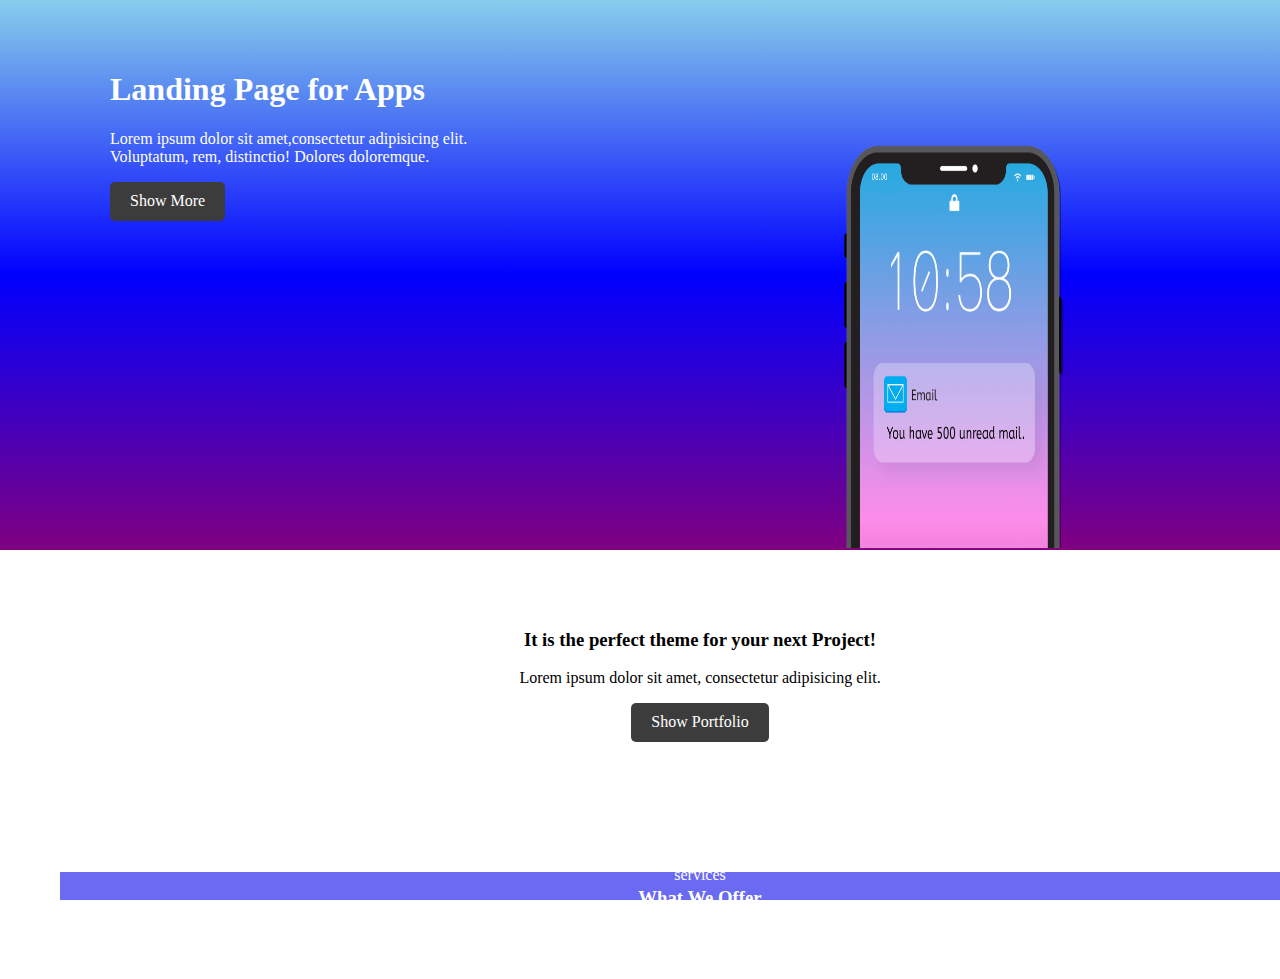
==== index.html @ eab1c582 "pc용부터 만드는 중" ====
<!DOCTYPE html>
<html lang="ko">
<head>
    <meta charset="UTF-8">
    <meta name="viewport" content="width=device-width, initial-scale=1.0">
    <title>Document</title>
    <link href="css/requireCss.css" rel="stylesheet">
    <link href="css/index.css" rel="stylesheet">
</head>
<body>
    <div class="Landing-page">
        <div class="main-page">
            <div style="width:60%">
            <h1>Landing Page for Apps</h1>
            <p>Lorem ipsum dolor sit amet,consectetur adipisicing elit.<br>
                Voluptatum, rem, distinctio! Dolores doloremque.
            </p>
            <button class="btn">Show More</button>
            </div>
            <div class="main-img" style="width:40%">
            <img src="img/iphone.png" width="60%" height="90%">
            </div>
        </div>
        <div class="Landing-project">
            <h3>It is the perfect theme for your next Project!</h3>
            <p>Lorem ipsum dolor sit amet, consectetur adipisicing elit.</p>
            <button class="btn">Show Portfolio</button>
        <div class="Landing-icon">
            <span style="text-align:center; line-height:5px">
                <p>services<h3>What We Offer</h3></p>
            </span>
            <div></div>
            <div></div>
            <div></div>
            <div></div>
        </div>
        <div></div>
        <div></div>
    </div>
</body>
</html>
---- css/requireCss.css ----
/*! normalize.css v8.0.1 | MIT License | github.com/necolas/normalize.css */

/* Document
   ========================================================================== */

/**
 * 1. Correct the line height in all browsers.
 * 2. Prevent adjustments of font size after orientation changes in iOS.
 */

 html {
    line-height: 1.15; /* 1 */
    -webkit-text-size-adjust: 100%; /* 2 */
  }
  
  /* Sections
     ========================================================================== */
  
  /**
   * Remove the margin in all browsers.
   */
  
  body {
    margin: 0;
  }
  
  /**
   * Render the `main` element consistently in IE.
   */
  
  main {
    display: block;
  }
  
  /**
   * Correct the font size and margin on `h1` elements within `section` and
   * `article` contexts in Chrome, Firefox, and Safari.
   */
  
  h1 {
    font-size: 2em;
    margin: 0.67em 0;
  }
  
  /* Grouping content
     ========================================================================== */
  
  /**
   * 1. Add the correct box sizing in Firefox.
   * 2. Show the overflow in Edge and IE.
   */
  
  hr {
    box-sizing: content-box; /* 1 */
    height: 0; /* 1 */
    overflow: visible; /* 2 */
  }
  
  /**
   * 1. Correct the inheritance and scaling of font size in all browsers.
   * 2. Correct the odd `em` font sizing in all browsers.
   */
  
  pre {
    font-family: monospace, monospace; /* 1 */
    font-size: 1em; /* 2 */
  }
  
  /* Text-level semantics
     ========================================================================== */
  
  /**
   * Remove the gray background on active links in IE 10.
   */
  
  a {
    background-color: transparent;
  }
  
  /**
   * 1. Remove the bottom border in Chrome 57-
   * 2. Add the correct text decoration in Chrome, Edge, IE, Opera, and Safari.
   */
  
  abbr[title] {
    border-bottom: none; /* 1 */
    text-decoration: underline; /* 2 */
    text-decoration: underline dotted; /* 2 */
  }
  
  /**
   * Add the correct font weight in Chrome, Edge, and Safari.
   */
  
  b,
  strong {
    font-weight: bolder;
  }
  
  /**
   * 1. Correct the inheritance and scaling of font size in all browsers.
   * 2. Correct the odd `em` font sizing in all browsers.
   */
  
  code,
  kbd,
  samp {
    font-family: monospace, monospace; /* 1 */
    font-size: 1em; /* 2 */
  }
  
  /**
   * Add the correct font size in all browsers.
   */
  
  small {
    font-size: 80%;
  }
  
  /**
   * Prevent `sub` and `sup` elements from affecting the line height in
   * all browsers.
   */
  
  sub,
  sup {
    font-size: 75%;
    line-height: 0;
    position: relative;
    vertical-align: baseline;
  }
  
  sub {
    bottom: -0.25em;
  }
  
  sup {
    top: -0.5em;
  }
  
  /* Embedded content
     ========================================================================== */
  
  /**
   * Remove the border on images inside links in IE 10.
   */
  
  img {
    border-style: none;
  }
  
  /* Forms
     ========================================================================== */
  
  /**
   * 1. Change the font styles in all browsers.
   * 2. Remove the margin in Firefox and Safari.
   */
  
  button,
  input,
  optgroup,
  select,
  textarea {
    font-family: inherit; /* 1 */
    font-size: 100%; /* 1 */
    line-height: 1.15; /* 1 */
    margin: 0; /* 2 */
  }
  
  /**
   * Show the overflow in IE.
   * 1. Show the overflow in Edge.
   */
  
  button,
  input { /* 1 */
    overflow: visible;
  }
  
  /**
   * Remove the inheritance of text transform in Edge, Firefox, and IE.
   * 1. Remove the inheritance of text transform in Firefox.
   */
  
  button,
  select { /* 1 */
    text-transform: none;
  }
  
  /**
   * Correct the inability to style clickable types in iOS and Safari.
   */
  
  button,
  [type="button"],
  [type="reset"],
  [type="submit"] {
    -webkit-appearance: button;
  }
  
  /**
   * Remove the inner border and padding in Firefox.
   */
  
  button::-moz-focus-inner,
  [type="button"]::-moz-focus-inner,
  [type="reset"]::-moz-focus-inner,
  [type="submit"]::-moz-focus-inner {
    border-style: none;
    padding: 0;
  }
  
  /**
   * Restore the focus styles unset by the previous rule.
   */
  
  button:-moz-focusring,
  [type="button"]:-moz-focusring,
  [type="reset"]:-moz-focusring,
  [type="submit"]:-moz-focusring {
    outline: 1px dotted ButtonText;
  }
  
  /**
   * Correct the padding in Firefox.
   */
  
  fieldset {
    padding: 0.35em 0.75em 0.625em;
  }
  
  /**
   * 1. Correct the text wrapping in Edge and IE.
   * 2. Correct the color inheritance from `fieldset` elements in IE.
   * 3. Remove the padding so developers are not caught out when they zero out
   *    `fieldset` elements in all browsers.
   */
  
  legend {
    box-sizing: border-box; /* 1 */
    color: inherit; /* 2 */
    display: table; /* 1 */
    max-width: 100%; /* 1 */
    padding: 0; /* 3 */
    white-space: normal; /* 1 */
  }
  
  /**
   * Add the correct vertical alignment in Chrome, Firefox, and Opera.
   */
  
  progress {
    vertical-align: baseline;
  }
  
  /**
   * Remove the default vertical scrollbar in IE 10+.
   */
  
  textarea {
    overflow: auto;
  }
  
  /**
   * 1. Add the correct box sizing in IE 10.
   * 2. Remove the padding in IE 10.
   */
  
  [type="checkbox"],
  [type="radio"] {
    box-sizing: border-box; /* 1 */
    padding: 0; /* 2 */
  }
  
  /**
   * Correct the cursor style of increment and decrement buttons in Chrome.
   */
  
  [type="number"]::-webkit-inner-spin-button,
  [type="number"]::-webkit-outer-spin-button {
    height: auto;
  }
  
  /**
   * 1. Correct the odd appearance in Chrome and Safari.
   * 2. Correct the outline style in Safari.
   */
  
  [type="search"] {
    -webkit-appearance: textfield; /* 1 */
    outline-offset: -2px; /* 2 */
  }
  
  /**
   * Remove the inner padding in Chrome and Safari on macOS.
   */
  
  [type="search"]::-webkit-search-decoration {
    -webkit-appearance: none;
  }
  
  /**
   * 1. Correct the inability to style clickable types in iOS and Safari.
   * 2. Change font properties to `inherit` in Safari.
   */
  
  ::-webkit-file-upload-button {
    -webkit-appearance: button; /* 1 */
    font: inherit; /* 2 */
  }
  
  /* Interactive
     ========================================================================== */
  
  /*
   * Add the correct display in Edge, IE 10+, and Firefox.
   */
  
  details {
    display: block;
  }
  
  /*
   * Add the correct display in all browsers.
   */
  
  summary {
    display: list-item;
  }
  
  /* Misc
     ========================================================================== */
  
  /**
   * Add the correct display in IE 10+.
   */
  
  template {
    display: none;
  }
  
  /**
   * Add the correct display in IE 10.
   */
  
  [hidden] {
    display: none;
  }
---- css/index.css ----
.Landing-page{
    width:100%;
}
.main-page{
    width:100%;
    height:550px;
    display:flex;
    color:white;
    padding:30px;
    margin:auto;
    box-sizing:border-box;
    background:linear-gradient(skyblue,blue,purple);
}
.main-page > div{
    margin-top:20px;
    margin-left:80px;
}
.btn{
    background:rgb(61, 60, 60);
    color:white;
    padding:10px;
    padding-left:20px;
    padding-right:20px;
    border:none;
    border-radius:5px;
    cursor:pointer;
}
.main-img > img{
    position:relative;
    top:75px;
}
.Landing-project{
    clear:both;
    width:100%;
    margin:auto;
    text-align:center;
    padding:60px;
}
.Landing-icon{
    width:100%;
    margin-top:130px;
    background-color:rgb(106, 106, 243);
    color:white;
}
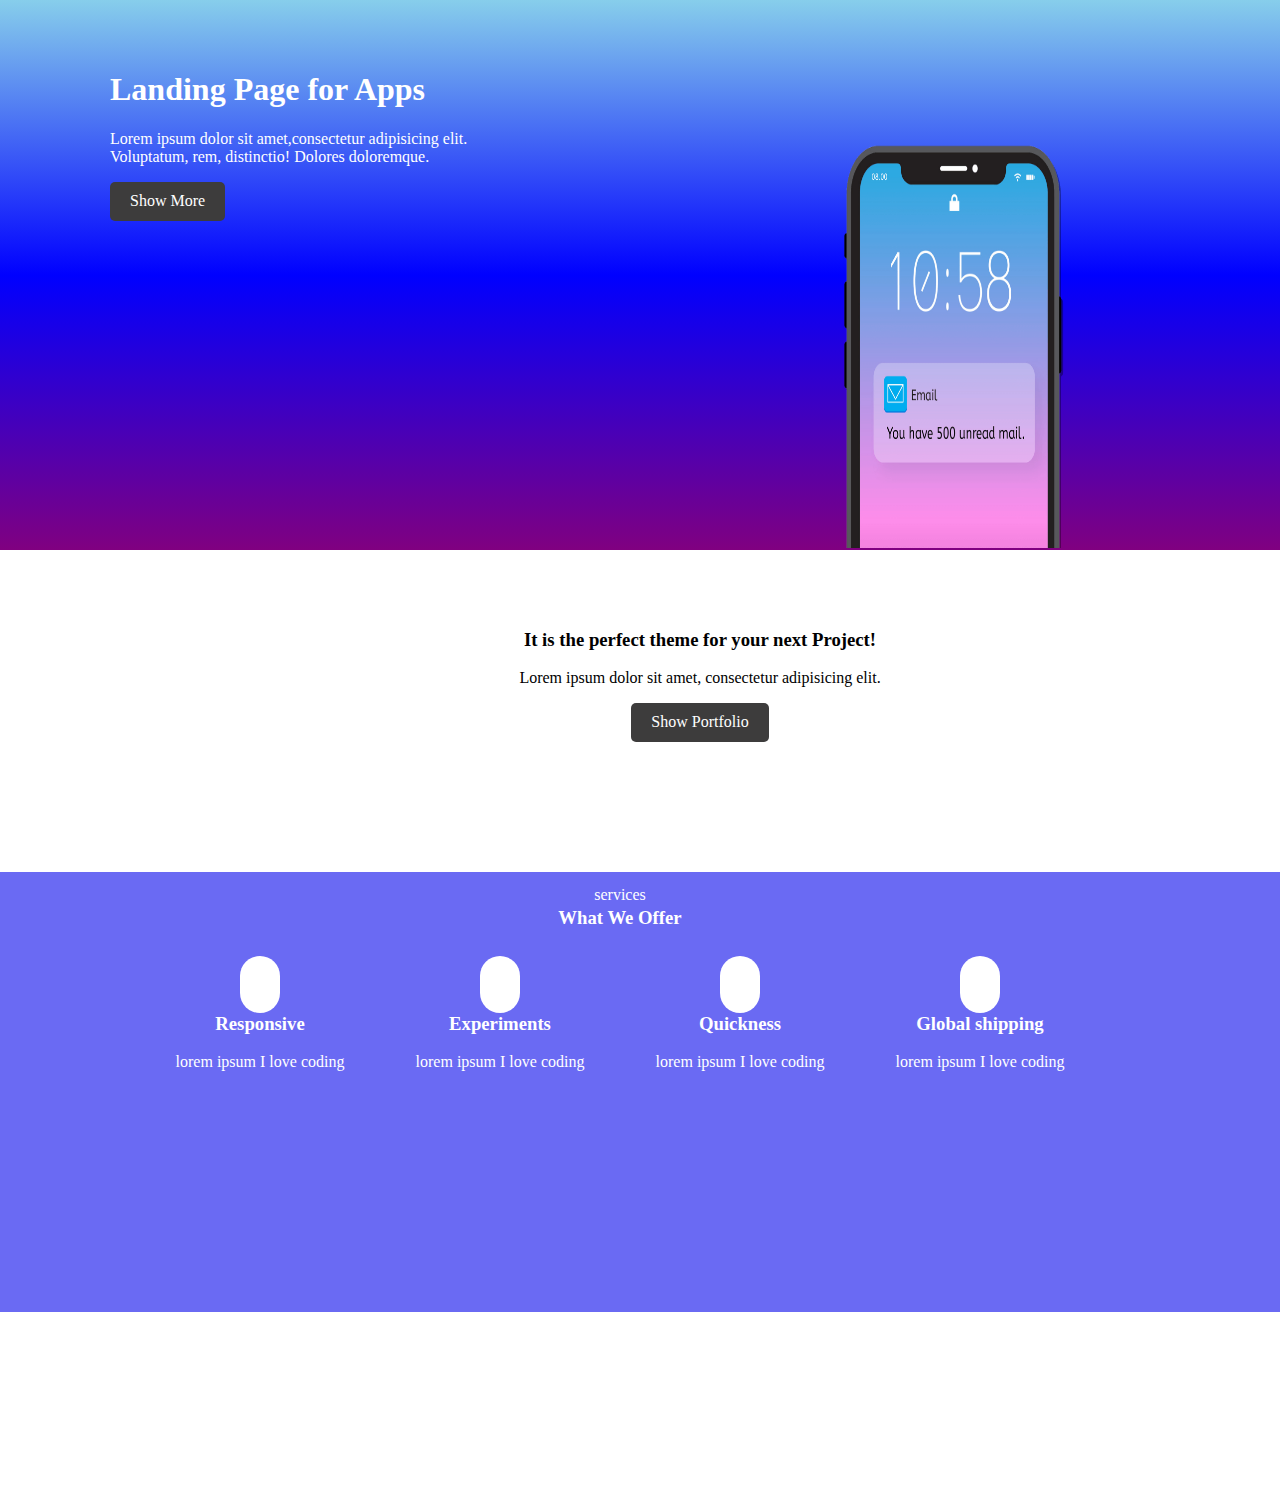
==== commit 9490c004: "페이지 아이콘 이후 제작 중" ====
--- a/index.html
+++ b/index.html
@@ -6,6 +6,7 @@
     <title>Document</title>
     <link href="css/requireCss.css" rel="stylesheet">
     <link href="css/index.css" rel="stylesheet">
+    <link rel="stylesheet" href="fontawesome/css/all.min.css">
 </head>
 <body>
     <div class="Landing-page">
@@ -27,12 +28,30 @@
             <button class="btn">Show Portfolio</button>
         <div class="Landing-icon">
             <span style="text-align:center; line-height:5px">
-                <p>services<h3>What We Offer</h3></p>
+                <p style="margin-top:0;">services<h3>What We Offer</h3></p><br><br>
             </span>
-            <div></div>
-            <div></div>
-            <div></div>
-            <div></div>
+            <div class="Landing-icon_i">
+                <div class="project-item">
+                    <i class="fa fa-mobile fa-4x service-icon"></i>
+                    <h3>Responsive</h3>
+                    <p>lorem ipsum I love coding</p>
+                </div>
+                <div class="project-item">
+                    <i class="fa fa-flask fa-3x service-icon"></i>
+                    <h3>Experiments</h3>
+                    <p>lorem ipsum I love coding</p>
+                </div>
+                <div class="project-item">
+                    <i class="fa fa-flask fa-3x service-icon"></i>
+                    <h3>Quickness</h3>
+                    <p>lorem ipsum I love coding</p>
+                </div>
+                <div class="project-item">
+                    <i class="fa fa-globe fa-3x service-icon"></i>
+                    <h3>Global shipping</h3>
+                    <p>lorem ipsum I love coding</p>
+                </div>
+            </div>
         </div>
         <div></div>
         <div></div>
--- a/css/index.css
+++ b/css/index.css
@@ -18,9 +18,7 @@
 .btn{
     background:rgb(61, 60, 60);
     color:white;
-    padding:10px;
-    padding-left:20px;
-    padding-right:20px;
+    padding: 10px 20px;
     border:none;
     border-radius:5px;
     cursor:pointer;
@@ -38,7 +36,28 @@
 }
 .Landing-icon{
     width:100%;
-    margin-top:130px;
+    height:400px;
+    padding:20px;
     background-color:rgb(106, 106, 243);
     color:white;
+    margin:130px auto;
+    right:100px;
+    position:relative;
 }
+.Landing-icon_i{
+    display:flex;
+    align-content:center;
+    text-align:center;
+    justify-content:center;
+}
+.Landing-icon i{
+    width:100px;
+    height:100px;
+    background-color:white;
+    color:rgb(106, 106, 243);
+    padding:20px;
+    border-radius:50px;
+    box-sizing:border-box;
+    margin-right:100px;
+    margin-left:100px;
+}
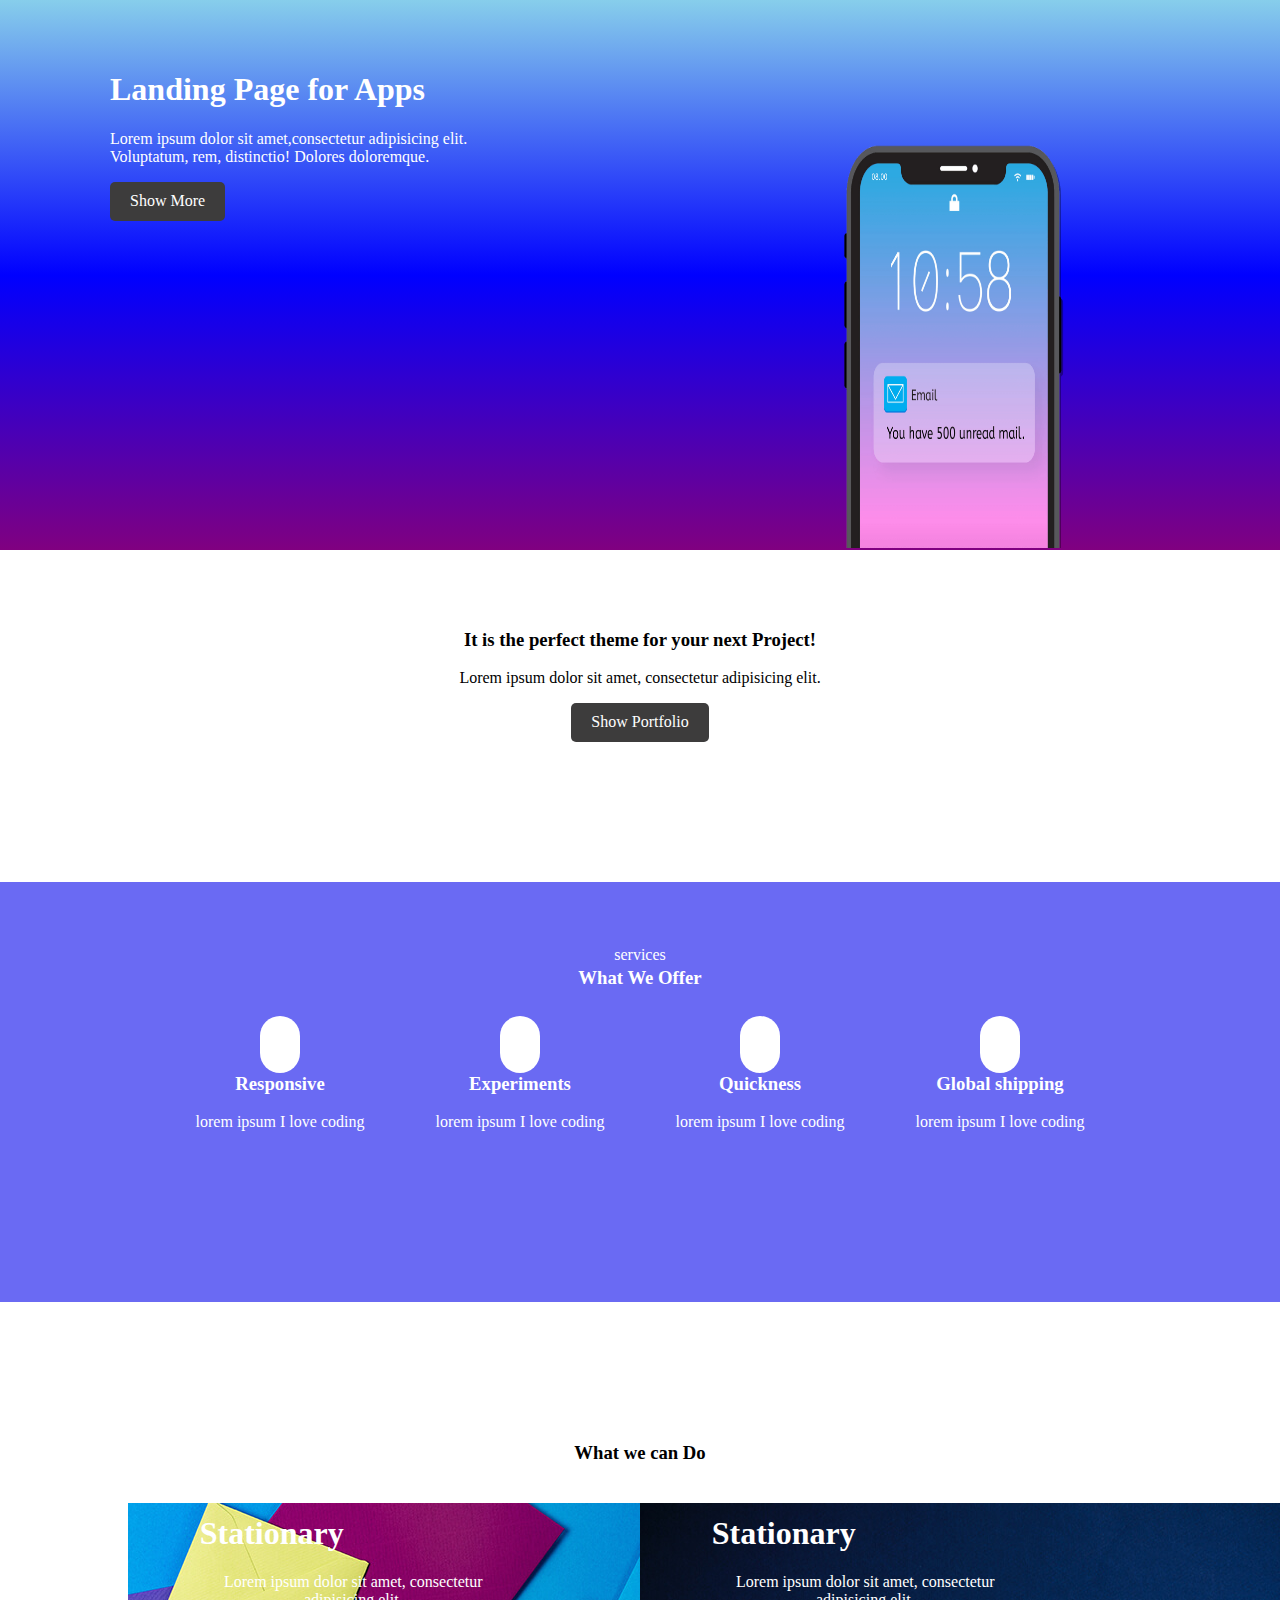
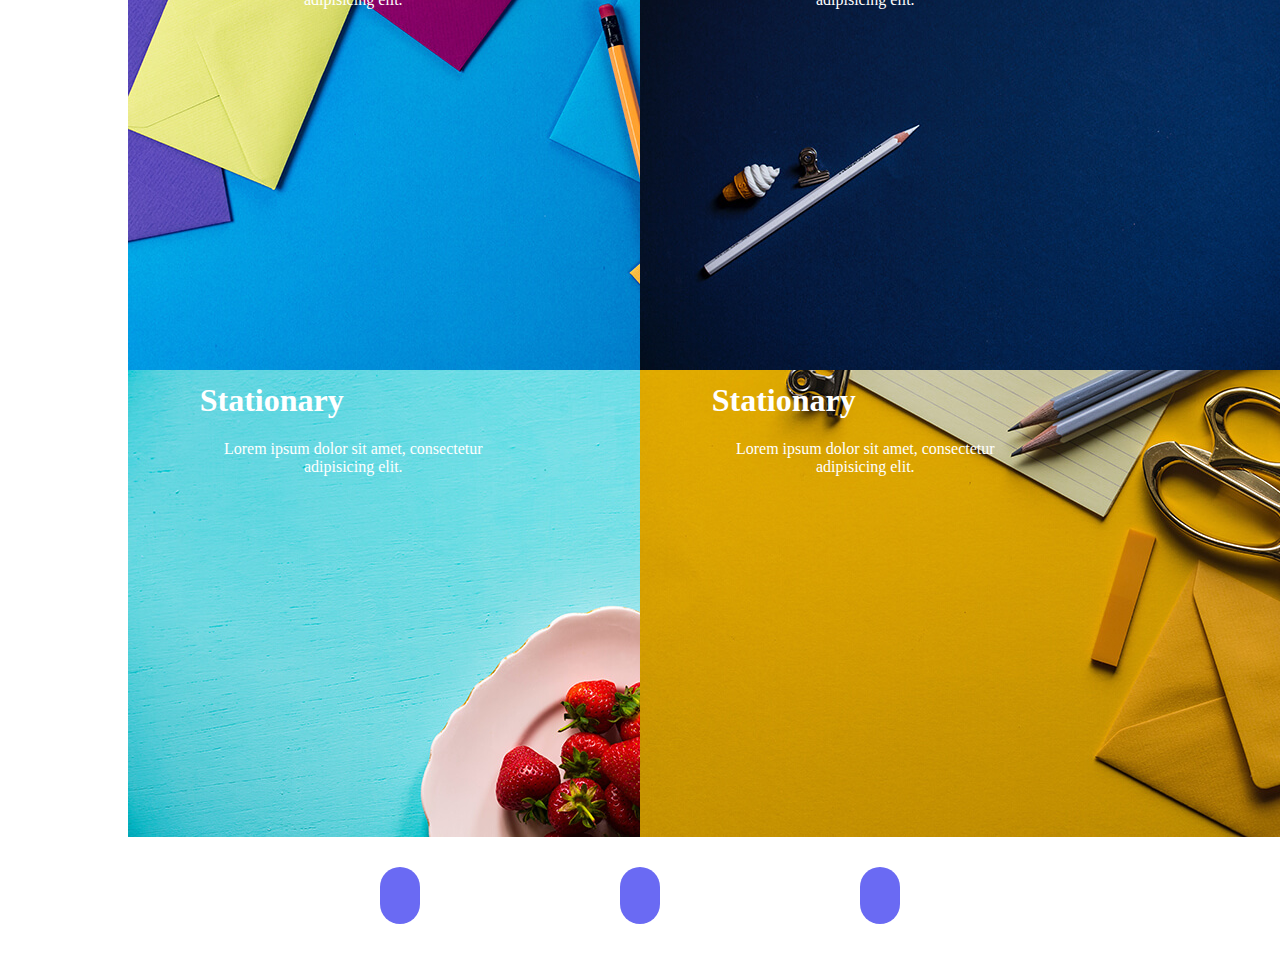
==== commit 9490b4e0: "첫 번쨰 html/css로간단한  반응형 페이지 끝" ====
--- a/index.html
+++ b/index.html
@@ -28,7 +28,7 @@
             <button class="btn">Show Portfolio</button>
         <div class="Landing-icon">
             <span style="text-align:center; line-height:5px">
-                <p style="margin-top:0;">services<h3>What We Offer</h3></p><br><br>
+                <p style="margin-top:50px;">services<h3>What We Offer</h3></p><br><br>
             </span>
             <div class="Landing-icon_i">
                 <div class="project-item">
@@ -53,8 +53,46 @@
                 </div>
             </div>
         </div>
-        <div></div>
-        <div></div>
+        <div class="Landing-4cut_img">
+            <div style="text-align:center; margin-bottom:40px"><h3>What we can Do</h3></div>
+            <div class="img-4cut">
+                <div class="img_4cut-item">
+                    <img src="img/portfolio-1.jpg">
+                    <span class="text-box"><h1>Stationary</h1>
+                        <p>Lorem ipsum dolor sit amet, consectetur adipisicing elit.</p>
+                    </span>
+                </div>
+                <div class="img_4cut-item">
+                    <img src="img/portfolio-2.jpg">
+                    <span class="text-box"><h1>Stationary</h1>
+                        <p>Lorem ipsum dolor sit amet, consectetur adipisicing elit.</p>
+                    </span>
+                </div>
+                <div class="img_4cut-item">
+                    <img src="img/portfolio-3.jpg">
+                    <span class="text-box"><h1>Stationary</h1>
+                        <p>Lorem ipsum dolor sit amet, consectetur adipisicing elit.</p>
+                    </span>
+                </div>
+                <div class="img_4cut-item">
+                    <img src="img/portfolio-4.jpg">
+                    <span class="text-box"><h1>Stationary</h1>
+                        <p>Lorem ipsum dolor sit amet, consectetur adipisicing elit.</p>
+                    </span>
+                </div>
+            </div>
+        </div>
+        <div class="footer-icon">
+            <div class="footer-item">
+                <i class="fa-brands fa-google fa-3x"></i>
+            </div>
+            <div class="footer-item">
+                <i class="fa-brands fa-twitter fa-3x"></i>
+            </div>
+            <div class="footer-item">
+                <i class="fa-solid fa-camera fa-3x"></i>
+            </div>
+        </div>
     </div>
 </body>
 </html>--- a/css/index.css
+++ b/css/index.css
@@ -32,17 +32,16 @@
     width:100%;
     margin:auto;
     text-align:center;
-    padding:60px;
+    padding-top:60px;
 }
 .Landing-icon{
     width:100%;
     height:400px;
-    padding:20px;
+    padding-top:20px;
     background-color:rgb(106, 106, 243);
     color:white;
-    margin:130px auto;
-    right:100px;
-    position:relative;
+    margin:140px auto;
+
 }
 .Landing-icon_i{
     display:flex;
@@ -58,6 +57,79 @@
     padding:20px;
     border-radius:50px;
     box-sizing:border-box;
+    margin-top:20px;
     margin-right:100px;
     margin-left:100px;
 }
+.Landing-4cut_img{
+    clear:both;
+    width:80%;
+    margin:auto;
+}
+.img-4cut{
+    display:flex;
+    flex-wrap:wrap;
+}
+.img_4cut-item{
+    width:50%;
+    box-sizing:border-box;
+    position:relative;
+    transition:all 2s;
+}
+.text-box{
+    position:absolute;
+    width:60%;
+    z-index:5;
+    color:white;
+    transform: translate( -60%, -360% );
+}
+.img_4cut-item:hover > img{
+    transform: scale( 0.9, 0.9 )
+}
+.footer-icon{
+    clear:both;
+    width:30%;
+    display:flex;
+    margin: 50px auto;
+    align-content:center;
+    justify-content:center;
+}
+.footer-item i{
+    width:100px;
+    height:100px;
+    background-color:rgb(106, 106, 243);
+    color:white;
+    padding:20px;
+    border-radius:50px;
+    box-sizing:border-box;
+    margin-top:20px;
+    margin-right:100px;
+    margin-left:100px;
+}
+img{
+    display:block;
+}
+h1{
+    text-align:start
+}
+@media screen and (max-width: 768px){
+    .main-page{
+        height:60vh;
+        justify-content:center;
+        font-size: 15px;
+        text-align:center;
+        flex-wrap:wrap;
+        float:none;
+        position:relative;
+    }
+    h1{
+        padding-left:30px;
+    }
+    .main-img > img{
+        width:40%;
+        height:60%;
+        top:200px;
+        bottom:0px;
+        position:absolute;
+    }
+}
